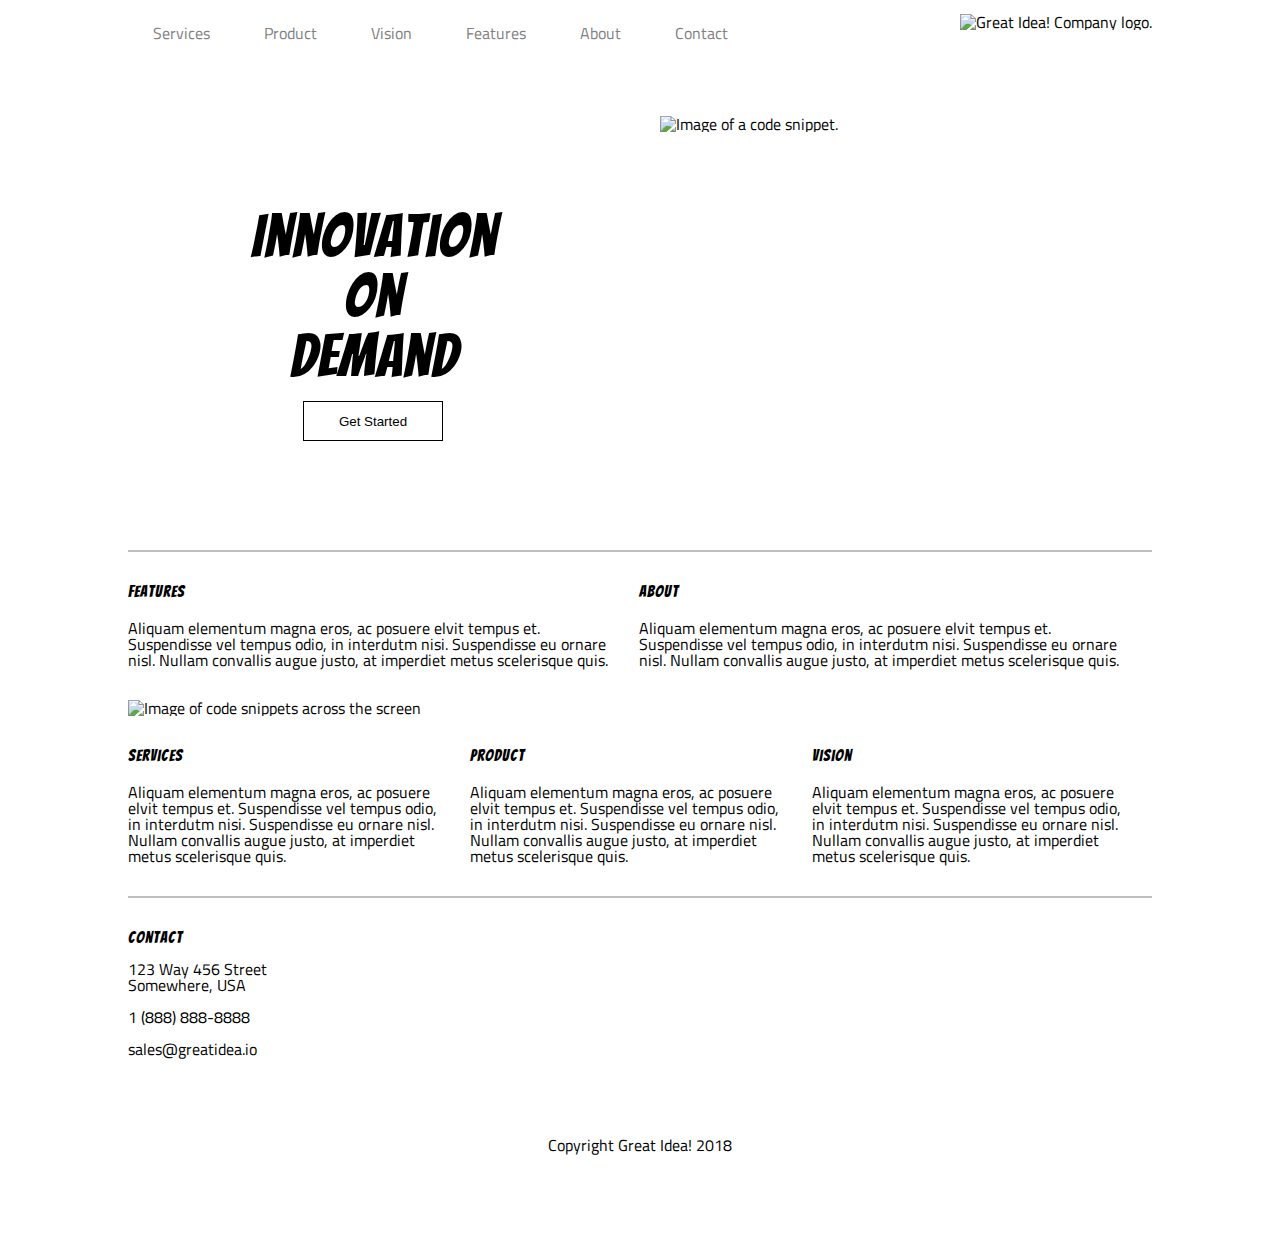
==== great-idea-website/index.html @ 1bdb5aaf "finished project" ====
<!DOCTYPE html>

<html lang="en">
    <head>
        <meta charset="utf-8" />

        <title>Great Idea!</title>

        <link
            href="https://fonts.googleapis.com/css?family=Bangers|Titillium+Web"
            rel="stylesheet"
        />
        <link rel="stylesheet" href="css/index.css" />

        <!--[if lt IE 9]>
            <script src="https://cdnjs.cloudflare.com/ajax/libs/html5shiv/3.7.3/html5shiv.js"></script>
        <![endif]-->
    </head>

    <body>
        <div class="container">
            <header>
                <nav>
                    <a href="#">Services</a>
                    <a href="#">Product</a>
                    <a href="#">Vision</a>
                    <a href="#">Features</a>
                    <a href="#">About</a>
                    <a href="#">Contact</a>
                </nav>
                <img
                    class="logo"
                    src="img/logo.png"
                    alt="Great Idea! Company logo."
                />
            </header>
            <section class="cta">
                <div class="hero-text">
                    <h1>
                        Innovation <br />On<br />
                        Demand
                    </h1>
                    <button>
                        Get Started
                    </button>
                </div>
                <div class="hero-img">
                    <img
                        src="img/header-img.png"
                        alt="Image of a code snippet."
                    />
                </div>
            </section>
            <section class="main">
                <div class="main-top">
                    <div class="card">
                        <h3>Features</h3>
                        <p>
                            Aliquam elementum magna eros, ac posuere elvit
                            tempus et. Suspendisse vel tempus odio, in interdutm
                            nisi. Suspendisse eu ornare nisl. Nullam convallis
                            augue justo, at imperdiet metus scelerisque quis.
                        </p>
                    </div>
                    <div class="card">
                        <h3>About</h3>
                        <p>
                            Aliquam elementum magna eros, ac posuere elvit
                            tempus et. Suspendisse vel tempus odio, in interdutm
                            nisi. Suspendisse eu ornare nisl. Nullam convallis
                            augue justo, at imperdiet metus scelerisque quis.
                        </p>
                    </div>
                </div>

                <img
                    class="middle-img"
                    src="img/mid-page-accent.jpg"
                    alt="Image of code snippets across the screen"
                />

                <div class="main-bottom">
                    <div class="card">
                        <h3>Services</h3>
                        <p>
                            Aliquam elementum magna eros, ac posuere elvit
                            tempus et. Suspendisse vel tempus odio, in interdutm
                            nisi. Suspendisse eu ornare nisl. Nullam convallis
                            augue justo, at imperdiet metus scelerisque quis.
                        </p>
                    </div>
                    <div class="card">
                        <h3>Product</h3>
                        <p>
                            Aliquam elementum magna eros, ac posuere elvit
                            tempus et. Suspendisse vel tempus odio, in interdutm
                            nisi. Suspendisse eu ornare nisl. Nullam convallis
                            augue justo, at imperdiet metus scelerisque quis.
                        </p>
                    </div>
                    <div class="card">
                        <h3>Vision</h3>
                        <p>
                            Aliquam elementum magna eros, ac posuere elvit
                            tempus et. Suspendisse vel tempus odio, in interdutm
                            nisi. Suspendisse eu ornare nisl. Nullam convallis
                            augue justo, at imperdiet metus scelerisque quis.
                        </p>
                    </div>
                </div>
            </section>
            <section class="contact">
                <h3>Contact</h3>
                <p>123 Way 456 Street</p>
                <p>Somewhere, USA</p>
                <br />
                <p>1 (888) 888-8888</p>
                <br />
                <p>sales@greatidea.io</p>
                <br />
                <p class="copyright">Copyright Great Idea! 2018</p>
            </section>
        </div>
    </body>
</html>
---- great-idea-website/css/index.css ----
/* http://meyerweb.com/eric/tools/css/reset/ 
   v2.0 | 20110126
   License: none (public domain)
*/
* {
    box-sizing: border-box;
    margin: 0;
    padding: 0;
}

html,
body,
div,
span,
applet,
object,
iframe,
h1,
h2,
h3,
h4,
h5,
h6,
p,
blockquote,
pre,
a,
abbr,
acronym,
address,
big,
cite,
code,
del,
dfn,
em,
img,
ins,
kbd,
q,
s,
samp,
small,
strike,
strong,
sub,
sup,
tt,
var,
b,
u,
i,
center,
dl,
dt,
dd,
ol,
ul,
li,
fieldset,
form,
label,
legend,
table,
caption,
tbody,
tfoot,
thead,
tr,
th,
td,
article,
aside,
canvas,
details,
embed,
figure,
figcaption,
footer,
header,
hgroup,
menu,
nav,
output,
ruby,
section,
summary,
time,
mark,
audio,
video {
    margin: 0;
    padding: 0;
    border: 0;
    font-size: 100%;
    font: inherit;
    vertical-align: baseline;
}
/* HTML5 display-role reset for older browsers */
article,
aside,
details,
figcaption,
figure,
footer,
header,
hgroup,
menu,
nav,
section {
    display: block;
}
body {
    line-height: 1;
}
ol,
ul {
    list-style: none;
}
blockquote,
q {
    quotes: none;
}
blockquote:before,
blockquote:after,
q:before,
q:after {
    content: "";
    content: none;
}
table {
    border-collapse: collapse;
    border-spacing: 0;
}

/* Set every element's box-sizing to border-box */
* {
    box-sizing: border-box;
}

html,
body {
    height: 100%;
    font-family: "Titillium Web", sans-serif;
}

h1,
h2,
h3,
h4,
h5 {
    font-family: "Bangers", cursive;
    letter-spacing: 1px;
    margin-bottom: 15px;
}

/* Your code starts here! */

body {
    background-color: white;
}

.container {
    width: 1024px;
    margin: 0 auto;
}

header {
    display: inline-block;
    width: 100%;
}

header nav {
    display: inline-block;
}

header nav a {
    text-decoration: none;
    color: grey;
    display: inline-block;
    margin: 25px;
}

.logo {
    float: right;
    margin: 14px 0;
}

.cta {
    width: 1024px;
    padding: 50px 0 50px 0;
    overflow: auto;
}

.cta div {
    width: 48%;
    display: inline-block;
}

.cta h1 {
    font-size: 60px;
    text-align: center;
}

.cta button {
    background-color: white;
    border: 1px solid black;
    width: 140px;
    height: 40px;
    margin-left: 175px;
}

.hero-text {
    height: 384px;
    float: left;
    padding-top: 90px;
}

.hero-img {
    float: right;
}

.main h3 {
    margin-bottom: 20px;
}

.main-top {
    border-top: 2px solid rgba(0, 0, 0, 0.25);
    padding: 2em 0;
}

.main-top .card {
    display: inline-block;
    width: 49.5%;
    padding-right: 1em;
}

.main img {
    width: 100%;
}

.main-bottom {
    border-bottom: 2px solid rgba(0, 0, 0, 0.25);
    padding: 2em 0;
}

.main-bottom .card {
    display: inline-block;
    width: 33%;
    padding-right: 1em;
}

.contact {
    padding: 2em 0;
}

.copyright {
    width: 100%;
    text-align: center;
    padding: 4em 0;
}
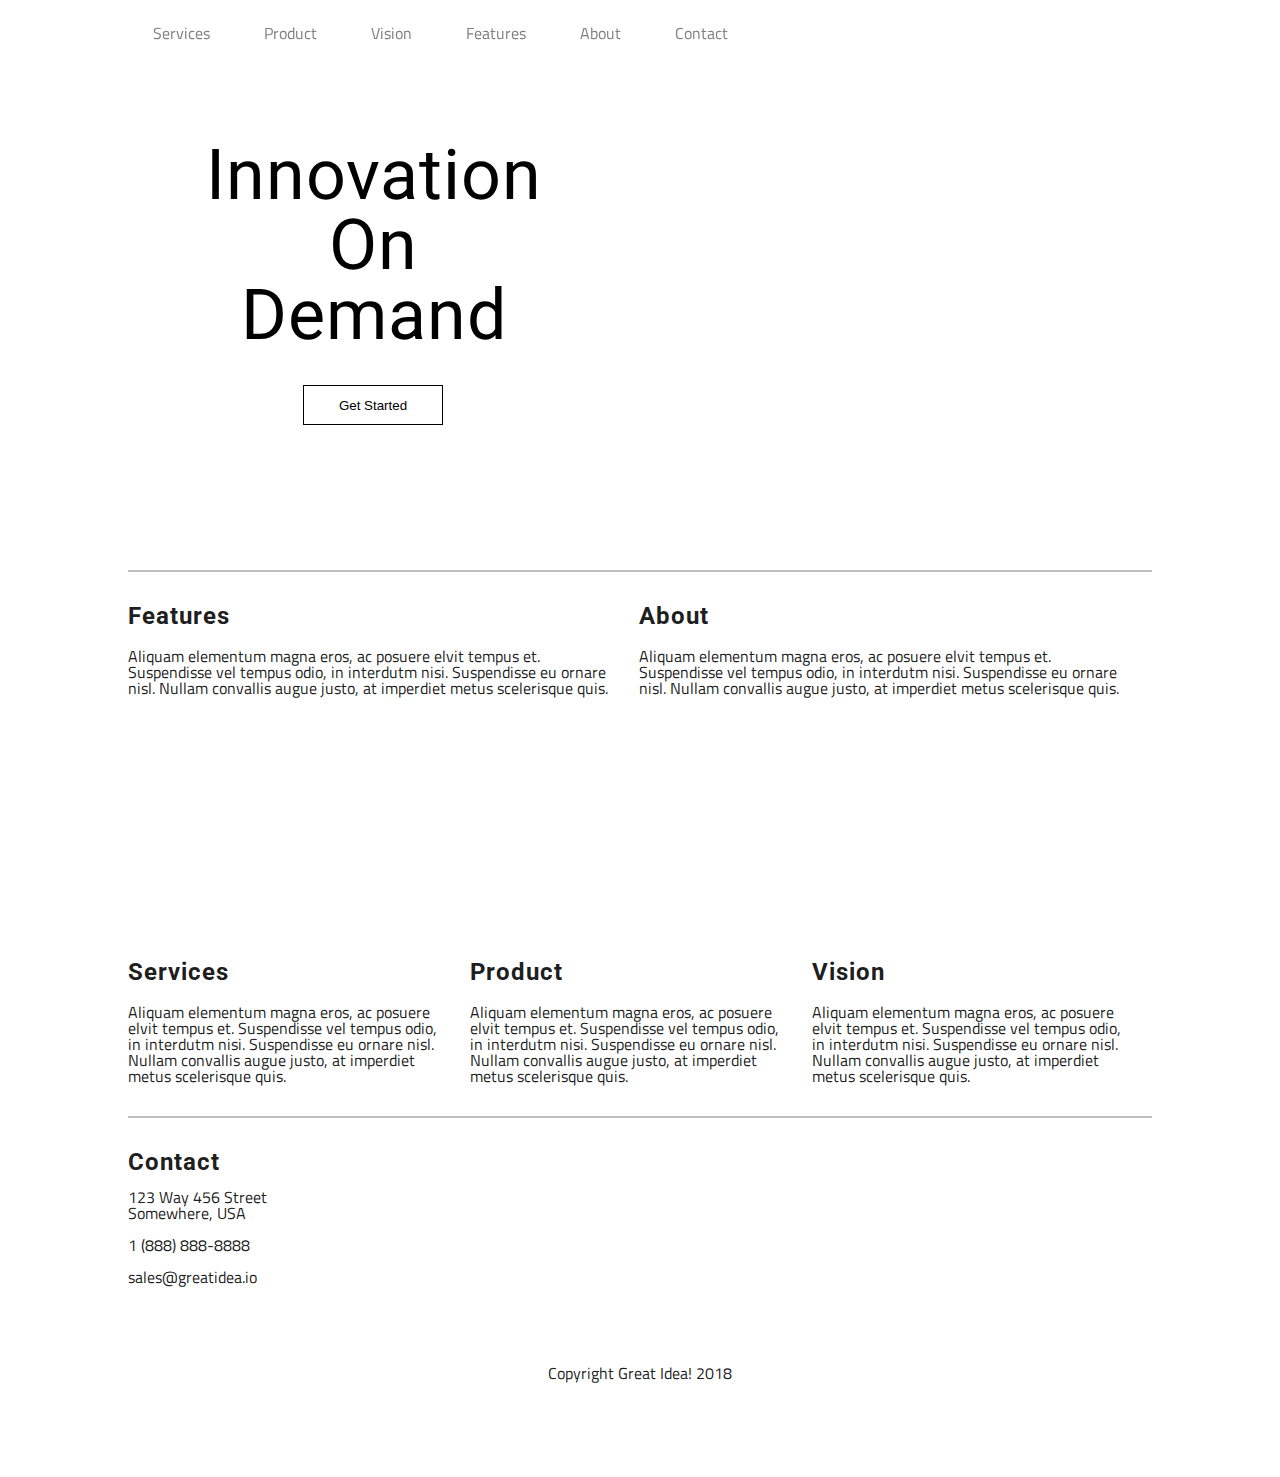
==== commit 859546b4: "started working on stretch goals - picked vision as second page" ====
--- a/great-idea-website/index.html
+++ b/great-idea-website/index.html
@@ -28,11 +28,7 @@
                     <a href="#">About</a>
                     <a href="#">Contact</a>
                 </nav>
-                <img
-                    class="logo"
-                    src="img/logo.png"
-                    alt="Great Idea! Company logo."
-                />
+                <div class="logo"></div>
             </header>
             <section class="cta">
                 <div class="hero-text">
@@ -44,12 +40,7 @@
                         Get Started
                     </button>
                 </div>
-                <div class="hero-img">
-                    <img
-                        src="img/header-img.png"
-                        alt="Image of a code snippet."
-                    />
-                </div>
+                <div class="hero-img"></div>
             </section>
             <section class="main">
                 <div class="main-top">
@@ -73,11 +64,7 @@
                     </div>
                 </div>
 
-                <img
-                    class="middle-img"
-                    src="img/mid-page-accent.jpg"
-                    alt="Image of code snippets across the screen"
-                />
+                <div class="main-img"></div>
 
                 <div class="main-bottom">
                     <div class="card">
--- a/great-idea-website/css/index.css
+++ b/great-idea-website/css/index.css
@@ -2,11 +2,8 @@
    v2.0 | 20110126
    License: none (public domain)
 */
-* {
-    box-sizing: border-box;
-    margin: 0;
-    padding: 0;
-}
+
+@import url("https://fonts.googleapis.com/css?family=Roboto:700,900i&display=swap");
 
 html,
 body,
@@ -149,7 +146,7 @@
 h3,
 h4,
 h5 {
-    font-family: "Bangers", cursive;
+    font-family: "Roboto", cursive;
     letter-spacing: 1px;
     margin-bottom: 15px;
 }
@@ -167,7 +164,10 @@
 
 header {
     display: inline-block;
-    width: 100%;
+    width: 1024px;
+    position: fixed;
+    top: 0;
+    background-color: rgba(255, 255, 255, 0.98);
 }
 
 header nav {
@@ -182,13 +182,20 @@
 }
 
 .logo {
+    width: 187px;
+    height: 39px;
+    background-image: url(/great-idea-website/img/logo.png);
+    background-position: center;
+    background-repeat: no-repeat;
     float: right;
     margin: 14px 0;
 }
 
 .cta {
     width: 1024px;
+    margin-top: 70px;
     padding: 50px 0 50px 0;
+    height: 500px;
     overflow: auto;
 }
 
@@ -198,7 +205,7 @@
 }
 
 .cta h1 {
-    font-size: 60px;
+    font-size: 70px;
     text-align: center;
 }
 
@@ -208,15 +215,20 @@
     width: 140px;
     height: 40px;
     margin-left: 175px;
+    animation: buttonOffHover 300ms ease-out forwards;
+    margin-top: 20px;
 }
 
 .hero-text {
     height: 384px;
     float: left;
-    padding-top: 90px;
+    padding-top: 20px;
 }
 
 .hero-img {
+    background-image: url(/great-idea-website/img/header-img.png);
+    background-repeat: no-repeat;
+    height: 379px;
     float: right;
 }
 
@@ -235,8 +247,13 @@
     padding-right: 1em;
 }
 
-.main img {
+.main-img {
+    background-image: url(/great-idea-website/img/mid-page-accent.jpg);
+    background-repeat: no-repeat;
+    background-size: cover;
+    background-position: center;
     width: 100%;
+    height: 200px;
 }
 
 .main-bottom {
@@ -259,3 +276,128 @@
     text-align: center;
     padding: 4em 0;
 }
+
+/* ********STRETCH********* */
+
+h3 {
+    font-size: 24px;
+    font-weight: 700;
+    color: rgba(0, 0, 0, 0.9);
+}
+
+p {
+    color: rgba(0, 0, 0, 0.9);
+}
+
+.cta button:hover {
+    animation: buttonHover 300ms ease-in forwards;
+}
+
+@keyframes buttonHover {
+    0% {
+        background-color: white;
+        color: black;
+        height: 40px;
+        width: 140px;
+        font-size: 1rem;
+        transform: translateX(0px);
+        border: 1px solid black;
+    }
+
+    100% {
+        background-color: black;
+        color: white;
+        height: 50px;
+        width: 150px;
+        font-size: 1.15rem;
+        transform: translateX(-3px);
+        border: none;
+    }
+}
+
+@keyframes buttonOffHover {
+    0% {
+        background-color: black;
+        color: white;
+        height: 50px;
+        width: 150px;
+        font-size: 1.15rem;
+        transform: translateX(-3px);
+        border: none;
+    }
+    100% {
+        background-color: white;
+        color: black;
+        height: 40px;
+        width: 140px;
+        font-size: 1rem;
+        transform: translateX(0px);
+        border: 1px solid black;
+    }
+}
+
+/* VISION.HTML */
+
+.cta-img {
+    background-image: url(/great-idea-website/img/nikita-kachanovsky-bLY5JqP_Ldw-unsplash.jpg);
+    background-size: cover;
+    background-repeat: no-repeat;
+    background-position: bottom;
+    border-radius: 20%;
+    height: 500px;
+}
+
+.vision-cta-card {
+    height: 384px;
+    float: right;
+    padding-top: 130px;
+}
+
+.vision-cta-card p {
+    font-size: 25px;
+    margin: 50px 0;
+    text-align: center;
+}
+
+.vision-card {
+    width: 100%;
+}
+
+.vision-card p {
+    font-size: 18px;
+    color: rgb(87, 87, 87);
+    font-family: Arial, sans-serif;
+}
+
+br {
+    margin: 15px 0;
+}
+
+.cta-vision {
+    width: 1024px;
+    margin-top: 70px;
+    margin-bottom: 30px;
+    padding: 50px 0 50px 0;
+    height: px;
+    overflow: auto;
+}
+
+.cta-vision div {
+    width: 48%;
+    display: inline-block;
+}
+
+.cta-vision h1 {
+    font-size: 70px;
+    text-align: center;
+}
+
+.cta-vision button {
+    background-color: white;
+    border: 1px solid black;
+    width: 140px;
+    height: 40px;
+    margin-left: 175px;
+    animation: buttonOffHover 300ms ease-out forwards;
+    margin-top: 20px;
+}
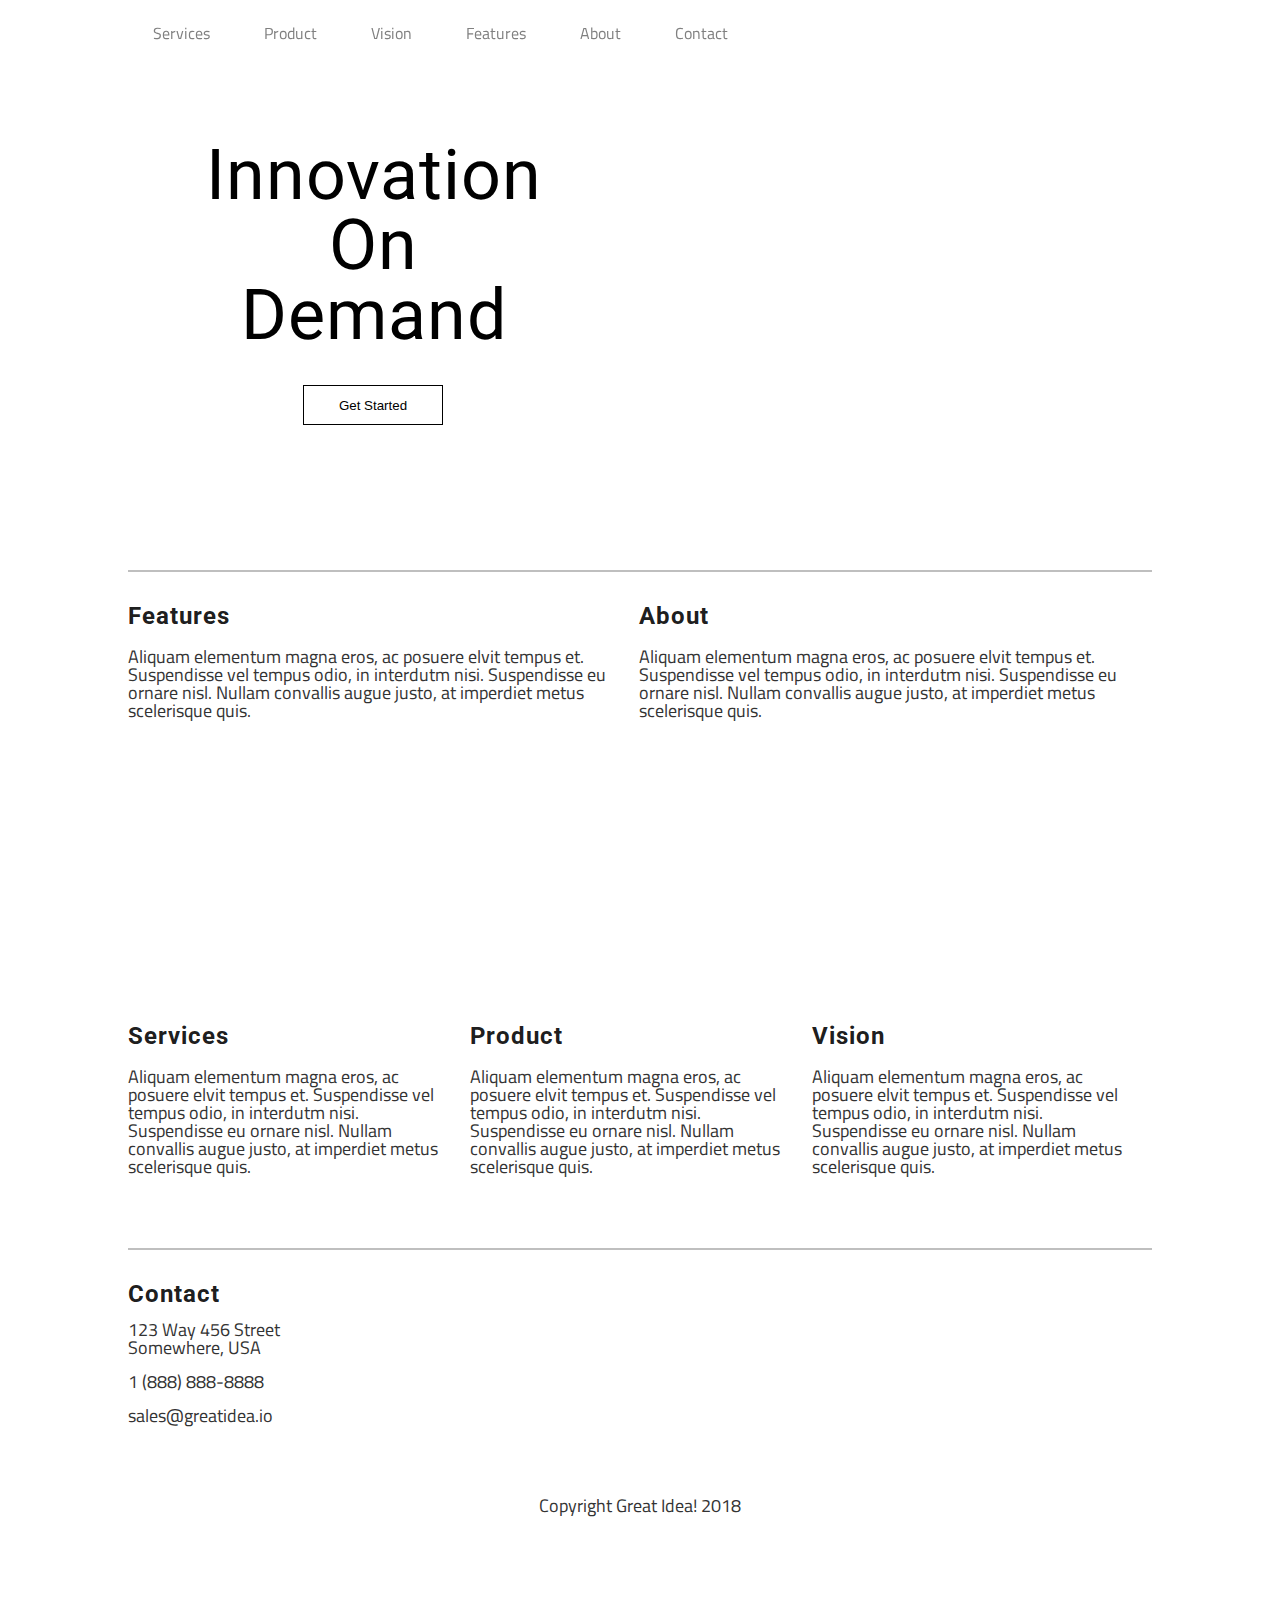
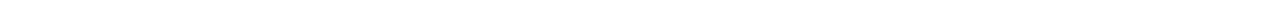
==== commit 7fe3fa00: "finished stretch goals" ====
--- a/great-idea-website/index.html
+++ b/great-idea-website/index.html
@@ -23,7 +23,7 @@
                 <nav>
                     <a href="#">Services</a>
                     <a href="#">Product</a>
-                    <a href="#">Vision</a>
+                    <a href="/great-idea-website/vision.html">Vision</a>
                     <a href="#">Features</a>
                     <a href="#">About</a>
                     <a href="#">Contact</a>
@@ -98,13 +98,18 @@
             </section>
             <section class="contact">
                 <h3>Contact</h3>
-                <p>123 Way 456 Street</p>
-                <p>Somewhere, USA</p>
+                <address>
+                    <p>
+                        123 Way 456 Street
+                    </p>
+                    <p>
+                        Somewhere, USA
+                    </p>
+                </address>
                 <br />
                 <p>1 (888) 888-8888</p>
                 <br />
                 <p>sales@greatidea.io</p>
-                <br />
                 <p class="copyright">Copyright Great Idea! 2018</p>
             </section>
         </div>
--- a/great-idea-website/css/index.css
+++ b/great-idea-website/css/index.css
@@ -257,7 +257,6 @@
 }
 
 .main-bottom {
-    border-bottom: 2px solid rgba(0, 0, 0, 0.25);
     padding: 2em 0;
 }
 
@@ -269,6 +268,7 @@
 
 .contact {
     padding: 2em 0;
+    border-top: 2px solid rgba(0, 0, 0, 0.25);
 }
 
 .copyright {
@@ -286,7 +286,8 @@
 }
 
 p {
-    color: rgba(0, 0, 0, 0.9);
+    color: rgb(51, 51, 51);
+    font-size: 18px;
 }
 
 .cta button:hover {
@@ -363,12 +364,6 @@
     width: 100%;
 }
 
-.vision-card p {
-    font-size: 18px;
-    color: rgb(87, 87, 87);
-    font-family: Arial, sans-serif;
-}
-
 br {
     margin: 15px 0;
 }
@@ -401,3 +396,27 @@
     animation: buttonOffHover 300ms ease-out forwards;
     margin-top: 20px;
 }
+
+.vision-main-img {
+    background-image: url(/great-idea-website/img/octavian-rosca-SYbD0jfSF3s-unsplash.jpg);
+    background-size: cover;
+    background-position-y: -165px;
+    background-repeat: no-repeat;
+    height: 300px;
+    border-radius: 50px;
+    margin: 60px 0;
+}
+
+.vision-card-small {
+    display: inline-block;
+    width: 49%;
+    padding-right: 2em;
+}
+
+.main p {
+    margin-bottom: 40px;
+}
+
+br {
+    margin: 0;
+}
